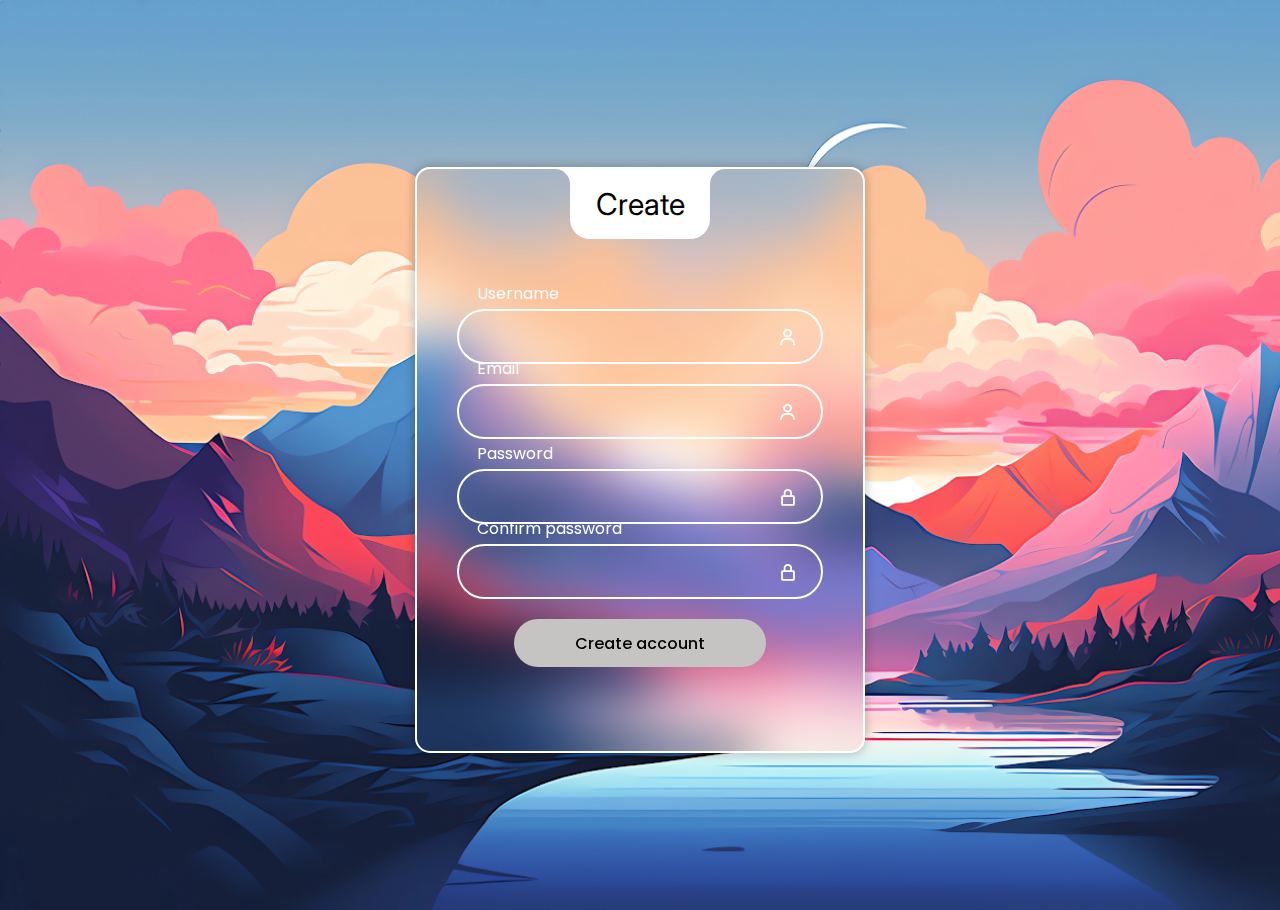
==== html/cadastro.html @ efaf2731 "create account" ====
<!DOCTYPE html>
<html lang="en">

<head>
    <meta charset="UTF-8">
    <meta name="viewport" content="width=device-width, initial-scale=1.0">
    <link rel="preconnect" href="https://fonts.googleapis.com">
    <link rel="preconnect" href="https://fonts.gstatic.com" crossorigin>
    <link href="https://fonts.googleapis.com/css2?family=Montserrat:ital,wght@1,100&family=Poppins:ital,wght@0,100;0,200;0,300;0,400;0,500;0,600;0,700;0,800;0,900;1,100;1,200;1,300;1,400;1,500;1,600;1,700;1,800;1,900&family=Righteous&display=swap" rel="stylesheet">
    <link rel='stylesheet' href='https://fonts.googleapis.com/css2?family=Poppins&amp;display=swap'>
    <link rel='stylesheet' href='https://unpkg.com/boxicons@2.1.4/css/boxicons.min.css'>
    <link href="https://fonts.googleapis.com/css2?family=Inter:wght@100&display=swap" rel="stylesheet">
    <script src="../assets/app.js" defer></script>
    <script src="../assets/create.js" defer></script>
    <link rel="stylesheet" href="../css/index.css">

    <title>Gerenciador de Tarefas</title>
</head>

<body>
    <header>
        <img src="../img/Gerenciador.svg" alt="" class="logo-icon">
    </header>
    <main>
        <div class="wrapper">
            <div class="login-box">
                <div class="login-header">
                    <span>Create</span>
                </div>
                <div class="input-box">
                    <input type="text" id="user-name" class="input-field" required>

                    <label for="user" class="label">Username
                        </label>
                    <i class="bx bx-user icon"></i>
                </div>
                <div class="input-box">
                    <input type="email" id="user" class="input-field" required>

                    <label for="user" class="label">Email
                        </label>
                    <i class="bx bx-user icon"></i>
                </div>
                <div class="input-box">
                    <input type="password" id="pass" class="input-field" autocomplete="off">
                    <label for="pass" class="label">Password</label>
                    <i class="bx bx-lock-alt icon" id="show-password">
                    </i>
                </div>
                <div class="input-box">
                    <input type="password" id="pass-confirm" class="input-field" autocomplete="off">
                    <label for="pass" class="label">Confirm password</label>
                    <i class="bx bx-lock-alt icon" id="show-password">
                    </i>
                </div>

                <div class="input-box">
                    <input type="submit" class="input-submit" value="Create account" id="create-account">
                </div>

            </div>
        </div>
    </main>
</body>

</html>
---- css/index.css ----
* {
    margin: 0;
    padding: 0;
    box-sizing: border-box;
    font-family: "poppins", sans-serif;
}
:root {
    --primary-color: #c6c3c3;
    --second-color: #ffffff;
    --black-color: #000000;
}

body {
    background-repeat: no-repeat;
    background-size: cover;
    overflow: hidden;
}
a {
    text-decoration: none;
    color: var(--second-color);
}
a:hover {
    text-decoration: underline;
}

header{
    height: 10px;
    
}

.logo-icon {
    width: 25rem;
    margin-top: -5rem;
}

.wrapper {
    width: 100%;
    display: flex;
    justify-content: center;
    align-items: center;
    min-height: 100vh;
}
.login-box {
    position: relative;
    width: 450px;
    backdrop-filter: blur(25px);
    border: 2px solid var(--second-color);
    box-shadow: 0px 0px 10px 2px rgba(0, 0, 0, 0.2);
    border-radius: 15px;
    padding: 7.5em 2.5em 4em 2.5em;
    color: var(--second-color);
}
.login-header {

    position: absolute;
    top: 0;
    left: 50%;
    transform: translateX(-50%);
    display: flex;
    align-items: center;
    justify-content: center;
    background-color: var(--second-color);
    width: 8.75rem;
    height: 4.375rem;
    border-radius: 0 0 20px 20px;
}
.login-header span {
    font-family: 'Inter', sans-serif;
    font-size: 30px;
    color: var(--black-color);
}
.login-header::before {
    content: "";
    position: absolute;
    top: 0;
    left: -1.875rem;
    width: 1.875rem;
    height: 1.875rem;
    border-top-right-radius: 50%;
    background: transparent;
    box-shadow: 15px 0 0 0 var(--second-color);
}
.login-header::after {
    content: "";
    position: absolute;
    top: 0;
    right: -1.875rem;
    width: 1.875rem;
    height: 1.875rem;
    border-top-left-radius: 50%;
    background: transparent;
    box-shadow: -15px 0 0 0 var(--second-color);
}
.input-box {
    color: var(--second-color);
    position: relative;
    display: flex;
    align-items: center;
    justify-content: center;
    flex-direction: column;
    margin: 20px 0;
}
.input-field {
    width: 100%;
    height: 3.4375rem;
    font-size: 16px;
    background: transparent;
    color: var(--second-color);
    padding-inline: 20px 50px;
    border: 2px solid var(--second-color);
    border-radius: 30px;
    outline: none;
}
#user {
    margin-bottom: 0.625rem;
}
.label {
    position: absolute;
    top: -1.75rem;
    left: 1.25rem;
    transition: 0.2s;
}
.input-field:focus~.label,
.input-field:valid .label {
    position: absolute;
    top: -0.625rem;
    left: 1.25rem;
    font-size: 14px;
    background-color: var(--second-color);
    border-radius: 32px;
    color: var(--black-color);
    padding: 0 10px;
    font-weight: 500;
}
.icon {
    position: absolute;
    top: 18px;
    right: 25px;
    font-size: 20px;
}
.remember-forgot {
    display: grid;
    text-align: end;
    font-size: 15px;
}

/* botao de login */
.input-submit {
    width: 15.75rem;
    height: 3rem;
    background: #c6c3c3;
    font-size: 16px;
    font-weight: 500;
    border: none;
    border-radius: 32px;
    cursor: pointer;
    transition: 0.3s;
}
.input-submit:hover {
    background: var(--second-color);
}
.register {
    text-align: center;
}
.register a {
    font-weight: 500;
}

@keyframes blink {
    0% {
        opacity: 1;
    }
    50% {
        opacity: 0;
    }
    100% {
        opacity: 1;
    }
}

.icon.blinking {
    animation: blink 1s infinite;
}

@media (max-width: 768px) {
    .wrapper {
        padding: 20px;
    }
    .login_box {
        padding: 7.5em 1.5em 4em 1.5em;
    }
}
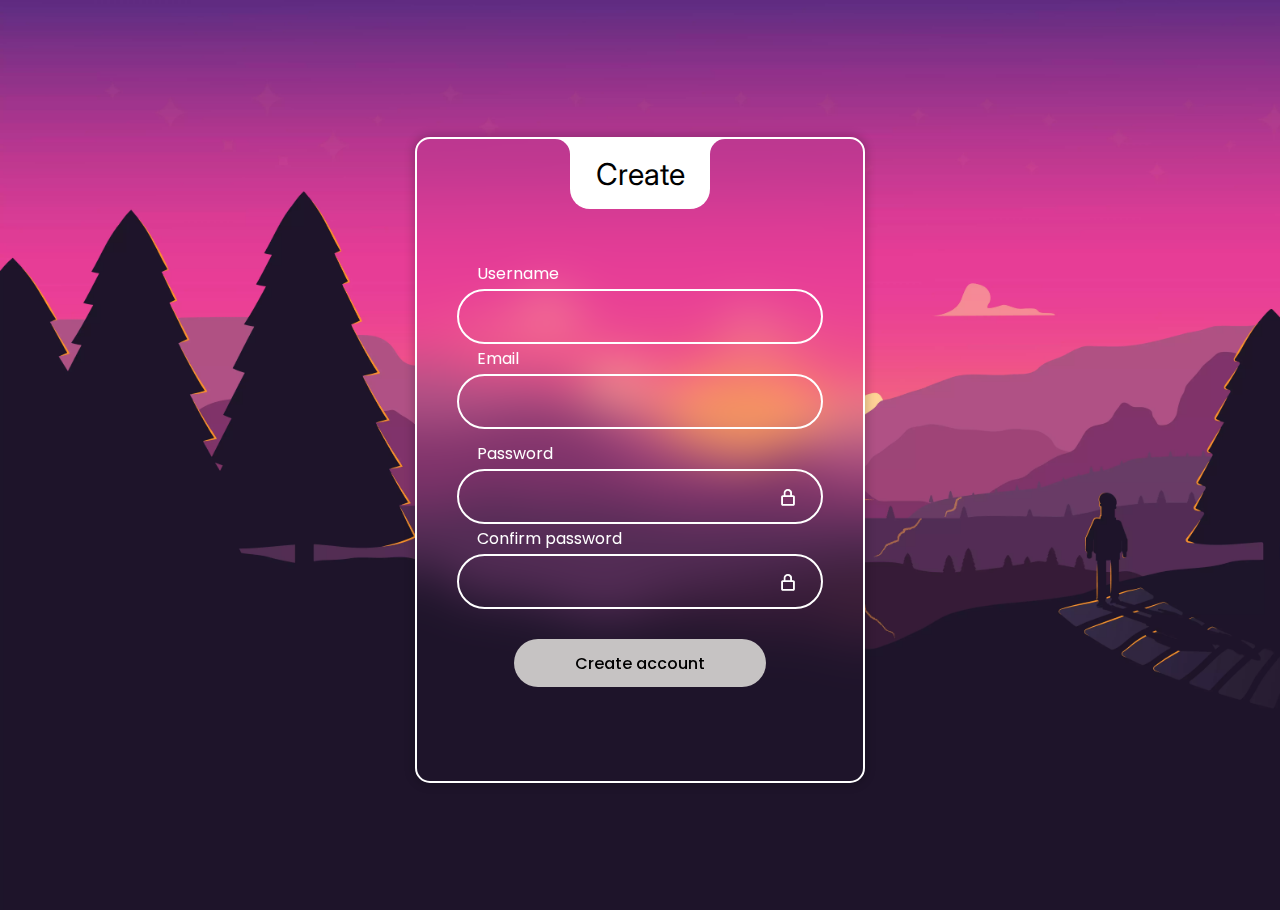
==== commit 7277f55a: "cadastro finalizado" ====
--- a/html/cadastro.html
+++ b/html/cadastro.html
@@ -13,6 +13,7 @@
     <script src="../assets/app.js" defer></script>
     <script src="../assets/create.js" defer></script>
     <link rel="stylesheet" href="../css/index.css">
+    <link rel="stylesheet" href="../css/cadastro.css">
 
     <title>Gerenciador de Tarefas</title>
 </head>
@@ -32,14 +33,12 @@
 
                     <label for="user" class="label">Username
                         </label>
-                    <i class="bx bx-user icon"></i>
                 </div>
                 <div class="input-box">
                     <input type="email" id="user" class="input-field" required>
 
                     <label for="user" class="label">Email
                         </label>
-                    <i class="bx bx-user icon"></i>
                 </div>
                 <div class="input-box">
                     <input type="password" id="pass" class="input-field" autocomplete="off">
--- a/css/index.css
+++ b/css/index.css
@@ -99,6 +99,7 @@
     justify-content: center;
     flex-direction: column;
     margin: 20px 0;
+
 }
 .input-field {
     width: 100%;
--- a/css/cadastro.css
+++ b/css/cadastro.css
@@ -0,0 +1,3 @@
+.input-box {
+    margin: 30px 0;
+};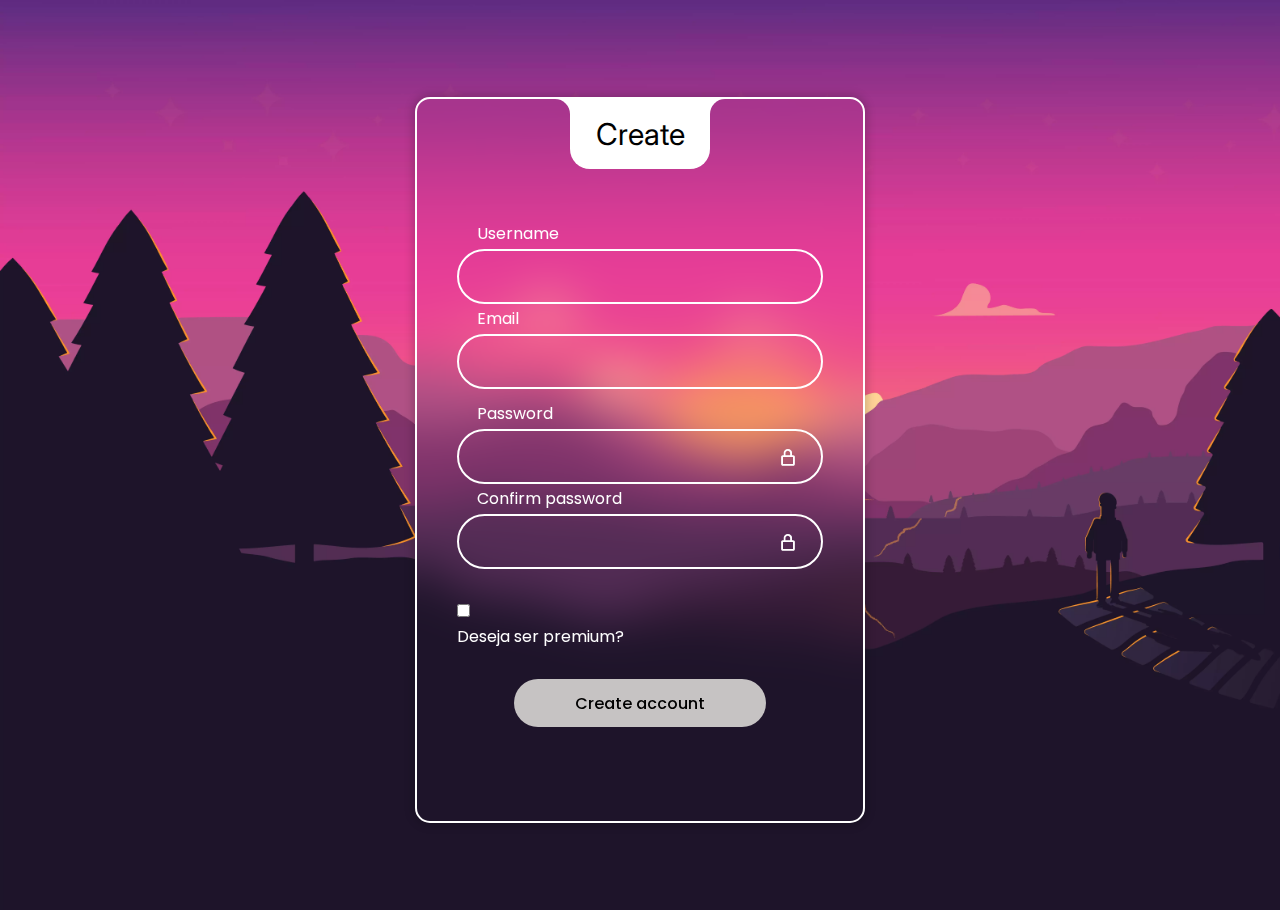
==== commit 1c27b758: "teste" ====
--- a/html/cadastro.html
+++ b/html/cadastro.html
@@ -52,7 +52,10 @@
                     <i class="bx bx-lock-alt icon" id="show-password">
                     </i>
                 </div>
-
+                <div>
+                    <input type="checkbox" id="isPremium" name="Premium">
+                    <p>Deseja ser premium?</p>
+                </div>
                 <div class="input-box">
                     <input type="submit" class="input-submit" value="Create account" id="create-account">
                 </div>
--- a/css/cadastro.css
+++ b/css/cadastro.css
@@ -1,3 +1,3 @@
-.input-box {
+.input-box{
     margin: 30px 0;
-};+}